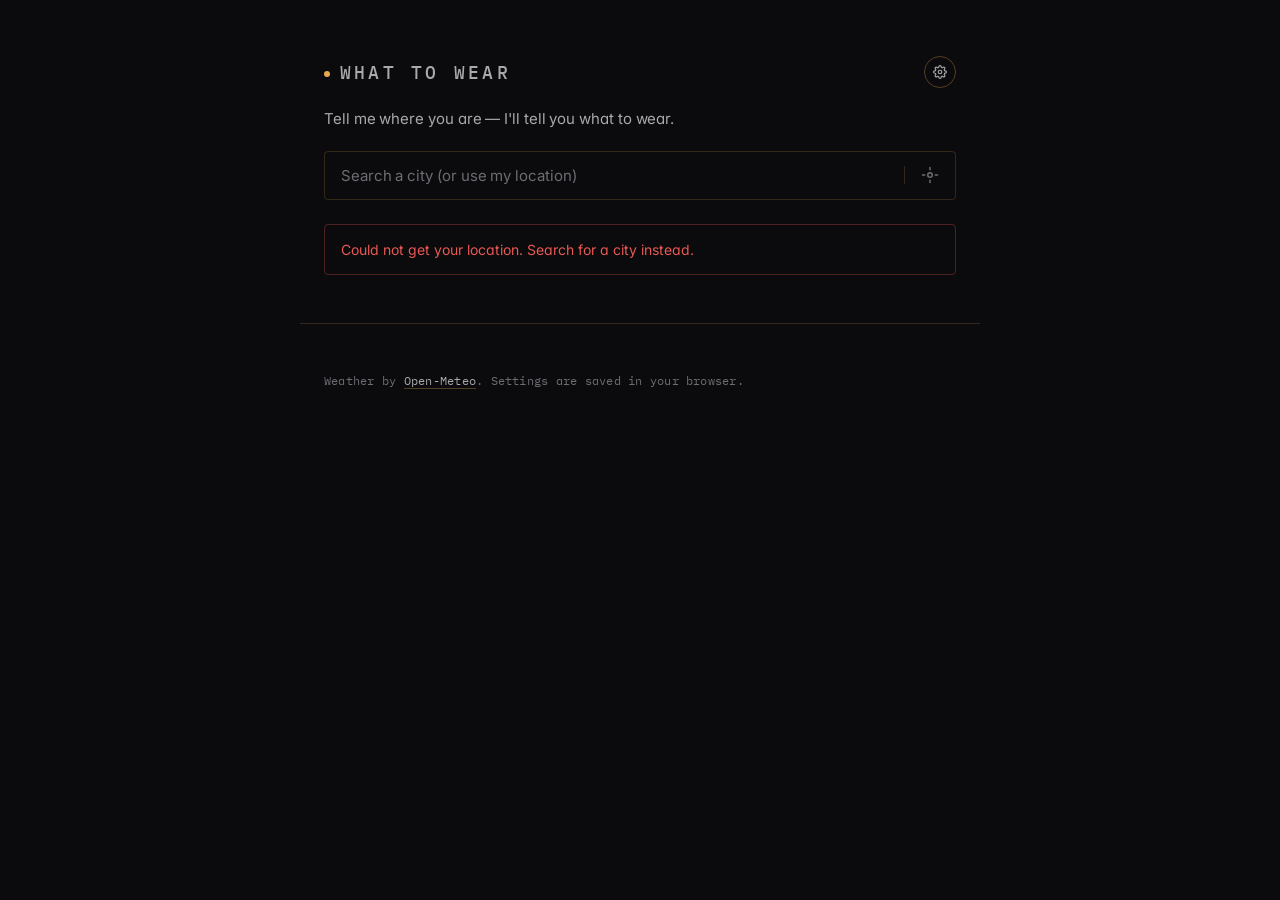
==== what-to-wear-bundled.html @ 61ec2b03 "Initial commit: What to Wear Static web app that recommends clothing based on the weather in your cu" ====
<!DOCTYPE html>
<html lang="en">
<head>
<meta charset="UTF-8" />
<meta name="viewport" content="width=device-width, initial-scale=1.0" />
<meta name="description" content="What to Wear — clothing recommendations based on the weather in any city." />
<meta http-equiv="Cache-Control" content="no-store, no-cache, must-revalidate, max-age=0" />
<meta http-equiv="Pragma" content="no-cache" />
<meta http-equiv="Expires" content="0" />
<title>What to Wear</title>
<link rel="icon" href="data:image/svg+xml,%3Csvg xmlns='http://www.w3.org/2000/svg' viewBox='0 0 100 100'%3E%3Ctext y='.9em' font-size='90'%3E%F0%9F%A7%A5%3C/text%3E%3C/svg%3E" />
<link rel="preconnect" href="https://fonts.googleapis.com" />
<link rel="preconnect" href="https://fonts.gstatic.com" crossorigin />
<link href="https://fonts.googleapis.com/css2?family=Inter:wght@400;500;600;700&family=IBM+Plex+Mono:wght@400;500&family=Fraunces:opsz,wght@9..144,400;9..144,500&display=swap" rel="stylesheet" />
<style>
:root {
  /* Minimalist dark — warm-leaning near-black, single amber accent */
  --bg: #0b0b0d;
  --surface: #111114;
  --surface-2: #16161a;
  --ink: #f2f2f3;
  --ink-dim: #a8a8ad;
  --ink-muted: #6c6c73;
  --ink-faint: #2a2a30;
  /* Warm-tinted hairlines (amber at 18% / 32% alpha) */
  --border: oklch(0.78 0.13 75 / 0.18);
  --border-strong: oklch(0.78 0.13 75 / 0.32);
  --accent: oklch(0.78 0.13 75);          /* warm amber */
  --accent-dim: oklch(0.78 0.13 75 / 0.14);
  --accent-line: oklch(0.78 0.13 75 / 0.4);
  --accent-on: #1a1100;
  --danger: oklch(0.65 0.18 25);
  --radius: 4px;
  --radius-lg: 6px;

  /* Font stacks */
  --font: "Inter", -apple-system, BlinkMacSystemFont, "SF Pro Text", "Segoe UI", Roboto, Helvetica, Arial, sans-serif;
  --font-mono: "IBM Plex Mono", "JetBrains Mono", ui-monospace, SFMono-Regular, Menlo, monospace;
  --font-serif: "Fraunces", Georgia, "Iowan Old Style", serif;

  /* Typography roles (baked from the design handoff) */
  --font-h1: var(--font-mono);
  --size-h1: 18px;
  --font-tagline: var(--font);
  --size-tagline: 15px;
  --font-location: var(--font-serif);
  --size-location: 28px;
  --font-headline: var(--font-mono);
  --size-headline: 17px;
  --hero-size: 56px;
}

* { box-sizing: border-box; }

html { background: var(--bg); }

body {
  margin: 0;
  font-family: var(--font);
  color: var(--ink);
  background: var(--bg);
  line-height: 1.5;
  font-feature-settings: "ss01", "cv11";
  -webkit-font-smoothing: antialiased;
  -moz-osx-font-smoothing: grayscale;
}

::selection { background: var(--accent-dim); color: var(--ink); }

header, main, footer {
  max-width: 680px;
  margin: 0 auto;
  padding: 0 24px;
}

header {
  padding-top: 56px;
  padding-bottom: 8px;
  margin-bottom: 12px;
}

.header-row {
  display: flex;
  justify-content: space-between;
  align-items: center;
  gap: 16px;
}

h1 {
  font-family: var(--font-h1, var(--font));
  font-size: var(--size-h1, 13px);
  margin: 0;
  letter-spacing: 0.18em;
  font-weight: 500;
  text-transform: uppercase;
  color: var(--ink-dim);
}
h1::before {
  content: "";
  display: inline-block;
  width: 6px;
  height: 6px;
  background: var(--accent);
  border-radius: 50%;
  margin-right: 10px;
  vertical-align: 2px;
}

.tagline {
  margin: 20px 0 0;
  color: var(--ink-dim);
  font-family: var(--font-tagline, var(--font));
  font-size: var(--size-tagline, 15px);
  max-width: 40ch;
  letter-spacing: -0.005em;
}

.icon-btn {
  background: transparent;
  border: 1px solid var(--border-strong);
  color: var(--ink-dim);
  width: 32px;
  height: 32px;
  border-radius: 50%;
  display: flex;
  align-items: center;
  justify-content: center;
  cursor: pointer;
  transition: color 0.15s, border-color 0.15s;
}
.icon-btn svg { width: 14px; height: 14px; }
.icon-btn:hover { color: var(--ink); border-color: var(--ink-muted); }

.search-section { margin-bottom: 24px; }

.search-wrap {
  position: relative;
  display: flex;
  align-items: center;
  background: transparent;
  border: 1px solid var(--border);
  border-radius: var(--radius);
  overflow: visible;
  transition: border-color 0.15s;
}
.search-wrap:focus-within { border-color: var(--accent-line); }

.search-wrap input[type="text"] {
  flex: 1;
  border: none;
  background: transparent;
  padding: 14px 16px;
  font-size: 15px;
  color: var(--ink);
  outline: none;
  font-family: inherit;
  letter-spacing: -0.005em;
}
.search-wrap input[type="text"]::placeholder { color: var(--ink-muted); }

.loc-btn {
  background: transparent;
  border: none;
  color: var(--ink-muted);
  padding: 0 16px;
  height: 100%;
  cursor: pointer;
  display: flex;
  align-items: center;
  border-left: 1px solid var(--border);
  transition: color 0.15s;
}
.loc-btn:hover { color: var(--accent); }

.suggestions {
  position: absolute;
  top: calc(100% + 6px);
  left: 0;
  right: 0;
  background: var(--surface);
  border: 1px solid var(--border-strong);
  border-radius: var(--radius);
  list-style: none;
  margin: 0;
  padding: 4px;
  z-index: 10;
  max-height: 280px;
  overflow-y: auto;
}
.suggestions:empty { display: none; }
.suggestions li {
  padding: 10px 12px;
  cursor: pointer;
  font-size: 14px;
  border-radius: 3px;
  display: flex;
  align-items: baseline;
  gap: 8px;
}
.suggestions li:hover, .suggestions li.active {
  background: var(--surface-2);
}
.suggestions li strong { font-weight: 500; }
.suggestions .country {
  color: var(--ink-muted);
  font-size: 13px;
}

.hidden { display: none !important; }

.loading {
  text-align: center;
  padding: 80px 0;
  color: var(--ink-muted);
  font-size: 13px;
  letter-spacing: 0.04em;
}
.spinner {
  display: inline-block;
  width: 14px;
  height: 14px;
  border: 1px solid var(--border-strong);
  border-top-color: var(--accent);
  border-radius: 50%;
  animation: spin 0.7s linear infinite;
  margin-right: 10px;
  vertical-align: middle;
}
.loading p { display: inline; margin: 0; vertical-align: middle; }
@keyframes spin { to { transform: rotate(360deg); } }

.error {
  background: transparent;
  color: var(--danger);
  padding: 14px 16px;
  border-radius: var(--radius);
  border: 1px solid color-mix(in oklab, var(--danger) 30%, transparent);
  font-size: 14px;
}

.location-bar {
  display: flex;
  justify-content: space-between;
  align-items: baseline;
  margin: 0 0 32px;
  flex-wrap: wrap;
  gap: 12px;
}
.location-bar h2 {
  font-family: var(--font-location, var(--font));
  font-size: var(--size-location, 24px);
  margin: 0;
  font-weight: 500;
  letter-spacing: -0.02em;
  color: var(--ink);
}
.muted { color: var(--ink-muted); }
.small { font-size: 12px; letter-spacing: 0.02em; }

/* ===== Hero "now" panel ===== */
.now {
  display: grid;
  grid-template-columns: 1fr auto;
  align-items: end;
  gap: 24px;
  padding: 28px;
  margin-bottom: 24px;
  background: var(--surface);
  border: 1px solid var(--border);
  border-radius: var(--radius-lg);
}
.now-icon {
  font-size: 36px;
  line-height: 1;
  grid-column: 2;
  grid-row: 1;
  align-self: start;
  filter: grayscale(0.15);
}
.now-temp { grid-column: 1; grid-row: 1; }
.now-temp .temp {
  font-size: var(--hero-size, 56px);
  font-weight: 300;
  letter-spacing: -0.06em;
  line-height: 0.95;
  font-feature-settings: "tnum";
  color: var(--ink);
}
.now-temp .temp::first-letter,
.now-temp .temp { /* no-op */ }
.now-temp .feels {
  font-size: 13px;
  margin-top: 12px;
  font-family: var(--font-mono);
  letter-spacing: 0;
  color: var(--ink-muted);
}
.now-meta {
  grid-column: 1 / -1;
  grid-row: 2;
  font-size: 13px;
  color: var(--ink-dim);
  display: flex;
  flex-wrap: wrap;
  gap: 4px 20px;
  align-items: baseline;
  padding-top: 4px;
}
.now-meta #nowDesc {
  font-size: 14px;
  color: var(--ink);
  font-weight: 500;
}
.now-meta #nowDesc::after {
  content: "";
  display: inline-block;
  width: 1px;
  height: 12px;
  background: var(--border-strong);
  margin: 0 4px 0 16px;
  vertical-align: -1px;
}
.now-meta #nowMeta { font-family: var(--font-mono); font-size: 12px; }

/* ===== Section blocks (lifted cards) ===== */
.card {
  background: var(--surface);
  border: 1px solid var(--border);
  border-radius: var(--radius-lg);
  padding: 28px 24px;
  margin-bottom: 16px;
  box-shadow: none;
}
.card h3 {
  margin: 0 0 20px;
  font-size: 11px;
  font-weight: 500;
  text-transform: uppercase;
  letter-spacing: 0.14em;
  color: var(--ink-muted);
  font-family: var(--font);
  white-space: nowrap;
}

.outfit-headline {
  font-family: var(--font-headline, var(--font));
  font-size: var(--size-headline, 22px);
  font-weight: 400;
  margin-bottom: 24px;
  letter-spacing: -0.02em;
  color: var(--ink);
  max-width: 30ch;
  line-height: 1.25;
}

/* Outfit list — inline pill chips with amber dot */
.outfit-list {
  list-style: none;
  margin: 0;
  padding: 4px 0 0;
  display: flex;
  flex-wrap: wrap;
  gap: 6px;
}
.outfit-list li {
  display: inline-flex;
  align-items: center;
  padding: 6px 12px 6px 10px;
  border: 1px solid var(--border-strong);
  border-radius: 999px;
  font-size: 12px;
  font-weight: 400;
  color: var(--ink);
  background: transparent;
  letter-spacing: 0;
  position: relative;
}
.outfit-list li::before {
  content: "";
  display: inline-block;
  width: 5px;
  height: 5px;
  background: var(--accent);
  border-radius: 50%;
  margin-right: 8px;
  flex-shrink: 0;
}

.notes {
  margin-top: 18px;
  font-size: 13px;
  line-height: 1.6;
  color: var(--ink-dim);
  padding-left: 14px;
  border-left: 1px solid var(--accent-line);
}
.notes:empty { display: none; }

/* ===== Forecast strip ===== */
.forecast-grid {
  display: grid;
  grid-template-columns: repeat(5, 1fr);
  gap: 0;
  border: 1px solid var(--border);
  border-radius: var(--radius);
}
.day {
  text-align: left;
  padding: 14px 14px;
  border-radius: 0;
  background: transparent;
  border: none;
  border-right: 1px solid var(--border);
  cursor: pointer;
  font-family: inherit;
  color: inherit;
  transition: background 0.15s, color 0.15s;
  position: relative;
}
.day:last-child { border-right: none; }
.day:hover { background: var(--surface); }
.day.active {
  background: var(--surface-2);
}
.day.active::before {
  content: "";
  position: absolute;
  top: 0;
  left: 0;
  right: 0;
  height: 1px;
  background: var(--accent);
}
.day .dow {
  font-size: 10px;
  font-weight: 500;
  color: var(--ink-muted);
  text-transform: uppercase;
  letter-spacing: 0.12em;
}
.day.active .dow { color: var(--accent); }
.day .ico { font-size: 18px; margin: 10px 0 8px; line-height: 1; }
.day .hi {
  font-weight: 400;
  font-size: 18px;
  font-family: var(--font);
  letter-spacing: -0.02em;
  font-feature-settings: "tnum";
  color: var(--ink);
}
.day .lo {
  color: var(--ink-muted);
  font-size: 12px;
  font-family: var(--font-mono);
  margin-top: 2px;
}

/* ===== Recommendation header ===== */
.rec-header {
  display: flex;
  align-items: center;
  justify-content: space-between;
  gap: 12px;
  margin-bottom: 14px;
  flex-wrap: wrap;
}
.rec-header h3 { margin: 0; flex-shrink: 0; white-space: nowrap; }
.rec-header .period-toggle { flex-shrink: 0; }
.rec-toggles {
  display: flex;
  gap: 8px;
  flex-wrap: wrap;
  align-items: center;
}
.period-toggle {
  display: inline-flex;
  background: transparent;
  border: 1px solid var(--border-strong);
  border-radius: var(--radius);
  padding: 0;
}
.period-btn {
  border: none;
  background: transparent;
  color: var(--ink-muted);
  padding: 5px 12px;
  border-radius: 0;
  cursor: pointer;
  font-size: 11px;
  font-weight: 500;
  font-family: inherit;
  text-transform: uppercase;
  letter-spacing: 0.1em;
  transition: background 0.15s, color 0.15s;
}
.period-btn + .period-btn { border-left: 1px solid var(--border-strong); }
.period-btn:hover { color: var(--ink); }
.period-btn.active {
  background: var(--accent);
  color: #1a1100;
}

/* Style context toggle (Casual / Business / Active) — same chassis as period toggle */
.style-toggle {
  display: inline-flex;
  background: transparent;
  border: 1px solid var(--border-strong);
  border-radius: var(--radius);
  padding: 0;
}
.style-btn {
  border: none;
  background: transparent;
  color: var(--ink-muted);
  padding: 5px 12px;
  border-radius: 0;
  cursor: pointer;
  font-size: 11px;
  font-weight: 500;
  font-family: inherit;
  text-transform: uppercase;
  letter-spacing: 0.1em;
  transition: background 0.15s, color 0.15s;
}
.style-btn + .style-btn { border-left: 1px solid var(--border-strong); }
.style-btn:hover { color: var(--ink); }
.style-btn.active {
  background: var(--accent);
  color: #1a1100;
}
.rec-for {
  margin: -8px 0 22px;
  font-style: normal;
  font-family: var(--font-mono);
  font-size: 11px;
  color: var(--ink-muted);
  letter-spacing: 0.02em;
}

/* ===== Favorites + location actions + toast ===== */
.favorites {
  display: flex;
  flex-wrap: wrap;
  gap: 6px;
  margin-top: 14px;
}
.favorites.hidden { display: none; }
.fav-chip {
  display: inline-flex;
  align-items: center;
  gap: 8px;
  background: transparent;
  color: var(--ink-dim);
  border: 1px solid var(--border-strong);
  padding: 5px 10px 5px 12px;
  border-radius: 999px;
  font-size: 12px;
  cursor: pointer;
  font-family: inherit;
  letter-spacing: -0.005em;
  transition: color 0.15s, border-color 0.15s;
}
.fav-chip:hover { color: var(--ink); border-color: var(--ink-muted); }
.fav-chip span:first-child::before {
  content: "";
  display: inline-block;
  width: 4px;
  height: 4px;
  background: var(--accent);
  border-radius: 50%;
  margin-right: 8px;
  vertical-align: 2px;
}
.fav-x {
  color: var(--ink-muted);
  font-size: 14px;
  line-height: 1;
  padding: 0 2px;
  border-radius: 4px;
}
.fav-x:hover { color: var(--ink); }

.location-actions {
  display: flex;
  align-items: center;
  gap: 4px;
}
.icon-btn-sm {
  background: transparent;
  border: 1px solid transparent;
  color: var(--ink-muted);
  width: 28px;
  height: 28px;
  border-radius: var(--radius);
  display: flex;
  align-items: center;
  justify-content: center;
  cursor: pointer;
  transition: color 0.15s, background 0.15s;
}
.icon-btn-sm svg { width: 14px; height: 14px; }
.icon-btn-sm:hover { color: var(--ink); background: var(--surface-2); }
.icon-btn-sm.on { color: var(--accent); }
.icon-btn-sm.on svg { fill: var(--accent); }

/* Accent the location actions: fav = rose-leaning, share = cyan-leaning */
#favBtn { color: oklch(0.72 0.15 20); border-color: oklch(0.72 0.15 20 / 0.32); }
#favBtn:hover { background: oklch(0.72 0.15 20 / 0.12); border-color: oklch(0.72 0.15 20 / 0.5); color: oklch(0.78 0.16 20); }
#favBtn.on { color: oklch(0.72 0.15 20); background: oklch(0.72 0.15 20 / 0.14); border-color: oklch(0.72 0.15 20 / 0.5); }
#favBtn.on svg { fill: oklch(0.72 0.15 20); }
#shareBtn { color: oklch(0.78 0.12 200); border-color: oklch(0.78 0.12 200 / 0.32); }
#shareBtn:hover { background: oklch(0.78 0.12 200 / 0.12); border-color: oklch(0.78 0.12 200 / 0.5); color: oklch(0.84 0.13 200); }
.icon-btn-sm { border-width: 1px !important; border-style: solid; }

#locationTime {
  font-family: var(--font-mono);
  font-size: 11px;
  color: var(--accent) !important;
  background: var(--accent-dim);
  padding: 4px 10px;
  border-radius: 999px;
  border: 1px solid var(--accent-line);
  margin-right: 4px;
  white-space: nowrap;
  flex-shrink: 0;
  letter-spacing: 0.04em;
  color: var(--ink-muted);
  text-transform: uppercase;
  margin-right: 8px;
}

.toast {
  position: fixed;
  bottom: 32px;
  left: 50%;
  transform: translateX(-50%);
  background: var(--ink);
  color: var(--bg);
  padding: 10px 20px;
  border-radius: 999px;
  font-size: 12px;
  font-weight: 500;
  letter-spacing: 0.02em;
  z-index: 100;
  animation: toast-in 0.2s ease-out;
}
@keyframes toast-in { from { opacity: 0; transform: translate(-50%, 8px); } to { opacity: 1; transform: translate(-50%, 0); } }

/* ===== Collapsible cards (Trip + Compare) ===== */
.collapsible summary {
  display: flex;
  justify-content: space-between;
  align-items: center;
  cursor: pointer;
  list-style: none;
  gap: 12px;
  margin: 0 !important;
}
.collapsible summary::-webkit-details-marker { display: none; }
.collapsible summary h3 {
  margin: 0 !important;
  flex: 0 0 auto;
  white-space: nowrap;
}
.collapsible summary .hint {
  flex: 1;
  font-family: var(--font-mono);
  font-size: 11px;
  letter-spacing: 0.02em;
  text-align: right;
  margin-right: 16px;
  min-width: 0;
  overflow: hidden;
  text-overflow: ellipsis;
  white-space: nowrap;
}
.collapsible summary::after {
  content: "+";
  color: var(--ink-muted);
  font-size: 18px;
  line-height: 1;
  font-weight: 300;
  transition: transform 0.2s;
  font-family: var(--font-mono);
}
.collapsible[open] summary::after { content: "−"; }
.collapsible[open] > *:not(summary) { margin-top: 24px; }

.trip-form {
  display: flex;
  gap: 12px;
  align-items: flex-end;
  flex-wrap: wrap;
}
.field.inline {
  display: flex;
  flex-direction: column;
  margin-bottom: 0;
  flex: 1 1 140px;
}
.field.inline > span {
  font-size: 10px;
  font-weight: 500;
  margin-bottom: 6px;
  text-transform: uppercase;
  letter-spacing: 0.14em;
  color: var(--ink-muted);
}
.field.inline input {
  padding: 10px 12px;
  border: 1px solid var(--border);
  border-radius: var(--radius);
  background: transparent;
  color: var(--ink);
  font-family: var(--font-mono);
  font-size: 13px;
  color-scheme: dark;
  transition: border-color 0.15s;
}
.field.inline input:focus { outline: none; border-color: var(--accent-line); }

.btn-primary {
  background: var(--accent);
  color: #1a1100;
  border: 1px solid var(--accent);
  padding: 10px 20px;
  border-radius: var(--radius);
  font-size: 12px;
  font-weight: 500;
  text-transform: uppercase;
  letter-spacing: 0.1em;
  font-family: var(--font);
  cursor: pointer;
  transition: opacity 0.15s, transform 0.05s;
}
.btn-primary:hover { opacity: 0.9; }
.btn-primary:active { transform: translateY(1px); }
.btn-primary:disabled { opacity: 0.4; cursor: not-allowed; }

.trip-result { margin-top: 4px; }
.trip-days {
  margin-top: 16px;
  display: grid !important;
  grid-template-columns: repeat(auto-fill, minmax(80px, 1fr));
  gap: 0 !important;
  border: 1px solid var(--border);
  border-radius: var(--radius);
}
.trip-days .day { border-bottom: 1px solid var(--border); }
.trip-days .day:nth-child(5n) { border-right: 1px solid var(--border); }
.trip-days .day:last-child { border-right: none; }

#tripSummary {
  margin-bottom: 16px;
  font-family: var(--font-mono);
  font-size: 11px;
  letter-spacing: 0.02em;
  color: var(--ink-dim);
}

.compare-form { margin-bottom: 16px; }
.search-wrap.small-wrap { box-shadow: none; }
.compare-grid {
  display: grid;
  grid-template-columns: 1fr 1fr;
  gap: 0;
  margin-top: 4px;
  border: 1px solid var(--border);
  border-radius: var(--radius);
}
.compare-col {
  background: transparent;
  border: none;
  border-radius: 0;
  padding: 18px;
}
.compare-col + .compare-col { border-left: 1px solid var(--border); }
.cc-head {
  display: flex;
  justify-content: space-between;
  align-items: baseline;
  gap: 8px;
  margin-bottom: 4px;
}
.cc-name { font-weight: 500; font-size: 14px; letter-spacing: -0.01em; }
.cc-temp {
  font-size: 16px;
  font-weight: 400;
  font-feature-settings: "tnum";
  letter-spacing: -0.02em;
  display: inline-flex;
  align-items: baseline;
  gap: 6px;
}
.cc-meta {
  margin-bottom: 14px;
  font-family: var(--font-mono);
  font-size: 11px;
  letter-spacing: 0;
}
.cc-headline {
  font-size: 14px;
  font-weight: 400;
  margin-bottom: 12px;
  color: var(--ink);
  letter-spacing: -0.01em;
  line-height: 1.35;
}
.compare-col .outfit-list li { font-size: 11px; }

@media (max-width: 540px) {
  .compare-grid { grid-template-columns: 1fr; }
  .compare-col + .compare-col { border-left: none; border-top: 1px solid var(--border); }
  .trip-form { flex-direction: column; align-items: stretch; }
  .btn-primary { width: 100%; }
}

@media (max-width: 500px) {
  header, main, footer { padding-left: 20px; padding-right: 20px; }
  header { padding-top: 36px; }
  .now-temp .temp { font-size: 56px; }
  .now-icon { font-size: 30px; }
  .day { padding: 12px 8px; }
  .day .ico { font-size: 16px; }
  .day .hi { font-size: 16px; }
}

footer {
  padding: 48px 24px 56px;
  text-align: left;
  border-top: 1px solid var(--border);
  margin-top: 48px;
}
footer p {
  margin: 0;
  font-family: var(--font-mono);
  font-size: 11px;
  letter-spacing: 0.02em;
  color: var(--ink-muted);
}
footer a {
  color: var(--ink-dim);
  text-decoration: none;
  border-bottom: 1px solid var(--border-strong);
  transition: color 0.15s, border-color 0.15s;
}
footer a:hover { color: var(--accent); border-bottom-color: var(--accent-line); }

/* ===== Settings dialog ===== */
.settings-dialog {
  border: 1px solid var(--border-strong);
  border-radius: var(--radius-lg);
  padding: 0;
  background: var(--surface);
  color: var(--ink);
  width: min(440px, calc(100% - 40px));
  font-family: var(--font);
}
.settings-dialog::backdrop {
  background: rgba(0,0,0,0.7);
  backdrop-filter: blur(6px);
}
.settings-dialog form { padding: 28px; }
.settings-dialog h2 {
  margin: 0 0 24px;
  font-size: 11px;
  letter-spacing: 0.18em;
  text-transform: uppercase;
  font-weight: 500;
  color: var(--ink-dim);
}
.settings-dialog h2::before {
  content: "";
  display: inline-block;
  width: 6px;
  height: 6px;
  background: var(--accent);
  border-radius: 50%;
  margin-right: 10px;
  vertical-align: 2px;
}

.field {
  display: block;
  margin-bottom: 22px;
}
.field > span, .field legend {
  display: block;
  font-size: 10px;
  font-weight: 500;
  margin-bottom: 8px;
  text-transform: uppercase;
  letter-spacing: 0.14em;
  color: var(--ink-muted);
  padding: 0;
}
.field select {
  width: 100%;
  padding: 11px 12px;
  border: 1px solid var(--border-strong);
  border-radius: var(--radius);
  background: transparent;
  color: var(--ink);
  font-size: 14px;
  font-family: inherit;
  letter-spacing: -0.005em;
  color-scheme: dark;
  cursor: pointer;
  transition: border-color 0.15s;
}
.field select:focus { outline: none; border-color: var(--accent-line); }
fieldset.field {
  border: none;
  padding: 0;
  margin-bottom: 22px;
}
fieldset.field p.muted {
  margin: 0 0 8px;
  font-size: 12px;
}
.radio {
  display: flex;
  align-items: center;
  gap: 10px;
  padding: 8px 0;
  cursor: pointer;
  font-size: 14px;
  color: var(--ink-dim);
  letter-spacing: -0.005em;
  transition: color 0.15s;
}
.radio:hover { color: var(--ink); }
.radio input {
  margin: 0;
  accent-color: var(--accent);
  width: 14px;
  height: 14px;
}
.radio input:checked + span { color: var(--ink); }

.dialog-actions {
  display: flex;
  justify-content: flex-end;
  gap: 8px;
  margin-top: 8px;
  padding-top: 20px;
  border-top: 1px solid var(--border);
}
.dialog-actions button {
  padding: 10px 20px;
  border-radius: var(--radius);
  border: 1px solid var(--border-strong);
  cursor: pointer;
  font-size: 12px;
  font-weight: 500;
  font-family: inherit;
  text-transform: uppercase;
  letter-spacing: 0.1em;
  transition: opacity 0.15s, border-color 0.15s, color 0.15s;
}
.dialog-actions .primary {
  background: var(--accent);
  color: #1a1100;
  border-color: var(--accent);
}
.dialog-actions .primary:hover { opacity: 0.9; }
.dialog-actions .ghost {
  background: transparent;
  color: var(--ink-dim);
}
.dialog-actions .ghost:hover { color: var(--ink); border-color: var(--ink-muted); }

/* ===== Compact forecast (right under the now panel) ===== */
.forecast-compact { padding: 18px 18px; }
.forecast-compact h3 { margin-bottom: 12px; }
.forecast-compact .day { padding: 10px 8px; }
.forecast-compact .day .dow { font-size: 9px; letter-spacing: 0.14em; }
.forecast-compact .day .ico { font-size: 14px; margin: 6px 0 4px; }
.forecast-compact .day .hi { font-size: 14px; }
.forecast-compact .day .lo { font-size: 10px; }

/* ===== Trip planner — destinations + add city ===== */
.trip-cities {
  margin-top: 22px;
  padding-top: 22px;
  border-top: 1px solid var(--border);
}
.trip-cities-label {
  font-size: 10px;
  font-weight: 500;
  text-transform: uppercase;
  letter-spacing: 0.14em;
  color: var(--ink-muted);
  margin-bottom: 10px;
}
.trip-city-list {
  list-style: none;
  margin: 0 0 10px;
  padding: 0;
  display: flex;
  flex-wrap: wrap;
  gap: 6px;
}
.trip-city {
  display: inline-flex;
  align-items: center;
  gap: 8px;
  background: transparent;
  border: 1px solid var(--border-strong);
  border-radius: 999px;
  padding: 5px 10px 5px 12px;
  font-size: 12px;
  color: var(--ink);
  letter-spacing: -0.005em;
}
.trip-city.primary {
  border-color: var(--accent-line);
  background: var(--accent-dim);
}
.trip-city.primary .trip-city-name { color: var(--ink); }
.trip-city-badge {
  font-family: var(--font-mono);
  font-size: 9px;
  letter-spacing: 0.12em;
  text-transform: uppercase;
  color: var(--accent);
  padding: 2px 6px;
  border: 1px solid var(--accent-line);
  border-radius: 3px;
}
.trip-city-x {
  background: transparent;
  border: none;
  color: var(--ink-muted);
  font-size: 16px;
  line-height: 1;
  cursor: pointer;
  padding: 0 2px;
  font-family: inherit;
  transition: color 0.15s;
}
.trip-city-x:hover { color: var(--ink); }

.trip-add-wrap { position: relative; }
.trip-add-btn {
  background: transparent;
  border: 1px dashed var(--border-strong);
  color: var(--ink-dim);
  font-family: var(--font-mono);
  font-size: 11px;
  letter-spacing: 0.04em;
  padding: 8px 14px;
  border-radius: 999px;
  cursor: pointer;
  transition: color 0.15s, border-color 0.15s;
}
.trip-add-btn:hover { color: var(--accent); border-color: var(--accent-line); }
.trip-add-form { margin-top: 4px; max-width: 320px; }
.trip-add-form .loc-btn {
  font-size: 18px;
  color: var(--ink-muted);
  padding: 0 12px;
  border-left: 1px solid var(--border);
}

#tripDays { margin-top: 18px; }
#tripSummary { margin-top: 12px; font-family: var(--font-mono); font-size: 11px; letter-spacing: 0.02em; color: var(--ink-dim); }


</style>
</head>
<body>
<header>
  <div class="header-row">
    <h1>What to Wear</h1>
    <button id="settingsBtn" class="icon-btn" aria-label="Settings" title="Settings">
      <svg viewBox="0 0 24 24" width="22" height="22" fill="none" stroke="currentColor" stroke-width="2" stroke-linecap="round" stroke-linejoin="round"><circle cx="12" cy="12" r="3"/><path d="M19.4 15a1.65 1.65 0 0 0 .33 1.82l.06.06a2 2 0 0 1 0 2.83 2 2 0 0 1-2.83 0l-.06-.06a1.65 1.65 0 0 0-1.82-.33 1.65 1.65 0 0 0-1 1.51V21a2 2 0 0 1-4 0v-.09A1.65 1.65 0 0 0 9 19.4a1.65 1.65 0 0 0-1.82.33l-.06.06a2 2 0 0 1-2.83 0 2 2 0 0 1 0-2.83l.06-.06a1.65 1.65 0 0 0 .33-1.82 1.65 1.65 0 0 0-1.51-1H3a2 2 0 0 1 0-4h.09A1.65 1.65 0 0 0 4.6 9a1.65 1.65 0 0 0-.33-1.82l-.06-.06a2 2 0 0 1 0-2.83 2 2 0 0 1 2.83 0l.06.06a1.65 1.65 0 0 0 1.82.33H9a1.65 1.65 0 0 0 1-1.51V3a2 2 0 0 1 4 0v.09a1.65 1.65 0 0 0 1 1.51 1.65 1.65 0 0 0 1.82-.33l.06-.06a2 2 0 0 1 2.83 0 2 2 0 0 1 0 2.83l-.06.06a1.65 1.65 0 0 0-.33 1.82V9a1.65 1.65 0 0 0 1.51 1H21a2 2 0 0 1 0 4h-.09a1.65 1.65 0 0 0-1.51 1z"/></svg>
    </button>
  </div>
  <p class="tagline">Tell me where you are — I'll tell you what to wear.</p>
</header>

<main>
  <section class="search-section">
    <form id="cityForm" autocomplete="off">
      <div class="search-wrap">
        <input
          type="text"
          id="cityInput"
          placeholder="Search a city (or use my location)"
          aria-label="City"
          autocomplete="off"
        />
        <button type="button" id="locBtn" class="loc-btn" aria-label="Use my location" title="Use my location">
          <svg viewBox="0 0 24 24" width="18" height="18" fill="none" stroke="currentColor" stroke-width="2" stroke-linecap="round" stroke-linejoin="round"><circle cx="12" cy="12" r="3"/><path d="M12 2v3M12 19v3M2 12h3M19 12h3"/></svg>
        </button>
        <ul id="suggestions" class="suggestions" role="listbox"></ul>
      </div>
    </form>
    <div id="favorites" class="favorites" aria-label="Saved cities"></div>
  </section>

  <section id="loading" class="loading hidden">
    <div class="spinner"></div>
    <p>Checking the weather…</p>
  </section>

  <section id="error" class="error hidden"></section>

  <section id="result" class="result hidden">
    <div class="location-bar">
      <h2 id="locationName"></h2>
      <div class="location-actions">
        <span id="locationTime" class="muted"></span>
        <button type="button" id="favBtn" class="icon-btn-sm" aria-label="Save this city" title="Save city">
          <svg viewBox="0 0 24 24" width="18" height="18" fill="none" stroke="currentColor" stroke-width="2" stroke-linecap="round" stroke-linejoin="round"><polygon points="12 2 15 8.5 22 9.3 17 14.1 18.2 21 12 17.8 5.8 21 7 14.1 2 9.3 9 8.5 12 2"/></svg>
        </button>
        <button type="button" id="shareBtn" class="icon-btn-sm" aria-label="Copy share link" title="Copy share link">
          <svg viewBox="0 0 24 24" width="18" height="18" fill="none" stroke="currentColor" stroke-width="2" stroke-linecap="round" stroke-linejoin="round"><circle cx="18" cy="5" r="3"/><circle cx="6" cy="12" r="3"/><circle cx="18" cy="19" r="3"/><line x1="8.6" y1="13.5" x2="15.4" y2="17.5"/><line x1="15.4" y1="6.5" x2="8.6" y2="10.5"/></svg>
        </button>
      </div>
    </div>

    <div class="now">
      <div class="now-icon" id="nowIcon">☀️</div>
      <div class="now-temp">
        <div class="temp" id="nowTemp">—°</div>
        <div class="feels muted" id="nowFeels"></div>
      </div>
      <div class="now-meta">
        <div id="nowDesc"></div>
        <div class="muted" id="nowMeta"></div>
      </div>
    </div>

    <div class="forecast card forecast-compact">
      <h3>Next 5 days</h3>
      <div id="forecast" class="forecast-grid"></div>
    </div>

    <div class="recommendation card">
      <div class="rec-header">
        <h3>What to wear</h3>
        <div class="rec-toggles">
          <div class="period-toggle" role="tablist" aria-label="Time of day">
            <button type="button" class="period-btn active" data-period="day" role="tab">Day</button>
            <button type="button" class="period-btn" data-period="night" role="tab">Night</button>
          </div>
          <div class="style-toggle rec-style-toggle" role="tablist" aria-label="Style context">
            <button type="button" class="style-btn" data-style="casual" role="tab">Casual</button>
            <button type="button" class="style-btn" data-style="business" role="tab">Business</button>
            <button type="button" class="style-btn" data-style="outdoor" role="tab">Active</button>
          </div>
        </div>
      </div>
      <div id="recFor" class="rec-for muted small"></div>
      <div id="outfitHeadline" class="outfit-headline"></div>
      <ul id="outfitList" class="outfit-list"></ul>
      <div id="outfitNotes" class="notes muted"></div>
    </div>

    <details class="card collapsible" id="tripCard" open>
      <summary><h3>Plan a trip</h3><span class="hint muted small">Pick dates → packing list</span></summary>
      <div class="trip-form">
        <label class="field inline">
          <span>From</span>
          <input type="date" id="tripStart" />
        </label>
        <label class="field inline">
          <span>To</span>
          <input type="date" id="tripEnd" />
        </label>
        <button type="button" id="tripGo" class="btn-primary">Update</button>
      </div>

      <div class="trip-cities">
        <div class="trip-cities-label muted small">Destinations</div>
        <ul id="tripCityList" class="trip-city-list"></ul>
        <div class="trip-add-wrap">
          <button type="button" id="tripAddBtn" class="trip-add-btn">+ Add a city</button>
          <form id="tripAddForm" class="trip-add-form hidden" autocomplete="off">
            <div class="search-wrap small-wrap">
              <input type="text" id="tripAddInput" placeholder="Search a city to add" autocomplete="off" />
              <button type="button" id="tripAddCancel" class="loc-btn" aria-label="Cancel">×</button>
              <ul id="tripAddSuggestions" class="suggestions" role="listbox"></ul>
            </div>
          </form>
        </div>
      </div>

      <div id="tripError" class="error hidden small"></div>
      <div id="tripDays" class="forecast-grid trip-days"></div>
      <div id="tripSummary" class="muted small"></div>
    </details>

    <div class="packing card hidden" id="packingCard">
      <div class="rec-header">
        <h3>Packing for the trip</h3>
        <div class="style-toggle pack-style-toggle" role="tablist" aria-label="Style context">
          <button type="button" class="style-btn" data-style="casual" role="tab">Casual</button>
          <button type="button" class="style-btn" data-style="business" role="tab">Business</button>
          <button type="button" class="style-btn" data-style="outdoor" role="tab">Active</button>
        </div>
      </div>
      <ul id="packingList" class="outfit-list"></ul>
    </div>

    <div class="card" id="compareCard">
      <div class="rec-header">
        <h3>Compare with another city</h3>
        <span class="hint muted small">e.g. home vs destination</span>
      </div>
      <form id="compareForm" class="compare-form" autocomplete="off">
        <div class="search-wrap">
          <input type="text" id="compareInput" placeholder="Search a city to compare" autocomplete="off" />
          <ul id="compareSuggestions" class="suggestions" role="listbox"></ul>
        </div>
      </form>
      <div id="compareResult" class="compare-result hidden">
        <div class="compare-grid">
          <div class="compare-col" id="compareColA"></div>
          <div class="compare-col" id="compareColB"></div>
        </div>
      </div>
    </div>
  </section>
</main>

<dialog id="settingsDialog" class="settings-dialog">
  <form method="dialog" id="settingsForm">
    <h2>Settings</h2>

    <label class="field">
      <span>Gender (clothing style)</span>
      <select id="gender">
        <option value="neutral">Neutral / no preference</option>
        <option value="masc">More masculine styling</option>
        <option value="femme">More feminine styling</option>
      </select>
    </label>

    <fieldset class="field">
      <legend>Temperature preference</legend>
      <p class="muted small">How do you usually feel relative to most people?</p>
      <label class="radio">
        <input type="radio" name="tempPref" value="cold" />
        <span>I run cold — I like to overdress</span>
      </label>
      <label class="radio">
        <input type="radio" name="tempPref" value="normal" />
        <span>Average</span>
      </label>
      <label class="radio">
        <input type="radio" name="tempPref" value="warm" />
        <span>I run warm — I underdress</span>
      </label>
    </fieldset>

    <label class="field">
      <span>Units</span>
      <select id="units">
        <option value="metric">Celsius / km/h</option>
        <option value="imperial">Fahrenheit / mph</option>
      </select>
    </label>

    <label class="field">
      <span>Style context</span>
      <select id="style">
        <option value="casual">Casual</option>
        <option value="business">Business / smart</option>
        <option value="outdoor">Outdoor / active</option>
      </select>
    </label>

    <div class="dialog-actions">
      <button type="button" id="cancelSettings" class="ghost">Cancel</button>
      <button type="submit" class="primary">Save</button>
    </div>
  </form>
</dialog>

<div id="toast" class="toast hidden" role="status"></div>

<!-- ===========================================================
     Analytics — pick ONE provider and uncomment.
     All are privacy-friendly (no cookies, no GDPR banner needed).
     =========================================================== -->

<!-- GoatCounter analytics — dashboard at https://whattowear.goatcounter.com/ -->
<script
  data-goatcounter="https://whattowear.goatcounter.com/count"
  async src="//gc.zgo.at/count.js"></script>

<!-- 2. Plausible (paid, ~1KB) — replace YOURDOMAIN.com with your site domain
<script defer data-domain="YOURDOMAIN.com" src="https://plausible.io/js/script.js"></script>
-->

<!-- 3. Cloudflare Web Analytics (free if you use Cloudflare DNS — no need to host on CF)
<script defer src='https://static.cloudflareinsights.com/beacon.min.js'
  data-cf-beacon='{"token": "YOURTOKEN"}'></script>
-->

<!-- 4. Umami (free if self-hosted, otherwise from cloud.umami.is)
<script defer src="https://cloud.umami.is/script.js" data-website-id="YOUR-WEBSITE-ID"></script>
-->

<!-- Local visit counter (always on; useful for dev / fallback) -->
<script>
  (function () {
    try {
      const k = 'whatToWear.visits.v1';
      const data = JSON.parse(localStorage.getItem(k) || '{"count":0,"first":null,"last":null}');
      data.count += 1;
      data.last = new Date().toISOString();
      if (!data.first) data.first = data.last;
      localStorage.setItem(k, JSON.stringify(data));
      // Expose for ad-hoc inspection: window.visits in the console.
      window.visits = data;
    } catch (e) { /* localStorage unavailable — ignore */ }
  })();
</script>

<footer>
  <p class="muted small">
    Weather by <a href="https://open-meteo.com" target="_blank" rel="noopener">Open-Meteo</a>.
    Settings are saved in your browser.
  </p>
</footer>

<script>
// What to Wear — clothing recommendations from the Open-Meteo forecast.
// No build step, no API keys. Settings live in localStorage.

const SETTINGS_KEY = 'whatToWear.settings.v1';
const LAST_LOC_KEY = 'whatToWear.lastLocation.v1';
const FAVS_KEY = 'whatToWear.favorites.v1';

const defaultSettings = {
  gender: 'neutral',
  tempPref: 'normal',
  units: 'metric',
  style: 'casual',
};

const els = {
  form: document.getElementById('cityForm'),
  input: document.getElementById('cityInput'),
  locBtn: document.getElementById('locBtn'),
  suggestions: document.getElementById('suggestions'),
  loading: document.getElementById('loading'),
  error: document.getElementById('error'),
  result: document.getElementById('result'),
  locationName: document.getElementById('locationName'),
  locationTime: document.getElementById('locationTime'),
  nowIcon: document.getElementById('nowIcon'),
  nowTemp: document.getElementById('nowTemp'),
  nowFeels: document.getElementById('nowFeels'),
  nowDesc: document.getElementById('nowDesc'),
  nowMeta: document.getElementById('nowMeta'),
  outfitHeadline: document.getElementById('outfitHeadline'),
  outfitList: document.getElementById('outfitList'),
  outfitNotes: document.getElementById('outfitNotes'),
  forecast: document.getElementById('forecast'),
  packingCard: document.getElementById('packingCard'),
  packingList: document.getElementById('packingList'),
  settingsBtn: document.getElementById('settingsBtn'),
  settingsDialog: document.getElementById('settingsDialog'),
  settingsForm: document.getElementById('settingsForm'),
  cancelSettings: document.getElementById('cancelSettings'),
  gender: document.getElementById('gender'),
  units: document.getElementById('units'),
  style: document.getElementById('style'),
};

// Track which forecast day is selected (0 = today).
let selectedDayIndex = 0;
let selectedPeriod = 'day'; // 'day' or 'night'
let currentWeather = null;
let currentLoc = null;

// Trip planner state.
let tripDestinations = []; // [{ name, country, latitude, longitude }, ...]
let tripDates = { start: null, end: null };

// Per-box style overrides (default to settings.style; reset when settings change).
let recStyle = null;   // "What to wear" box style
let packStyle = null;  // "Packing for the trip" box style

// ---------- Settings ----------

function loadSettings() {
  try {
    const raw = localStorage.getItem(SETTINGS_KEY);
    return raw ? { ...defaultSettings, ...JSON.parse(raw) } : { ...defaultSettings };
  } catch {
    return { ...defaultSettings };
  }
}

function saveSettings(s) {
  localStorage.setItem(SETTINGS_KEY, JSON.stringify(s));
}

let settings = loadSettings();

function syncSettingsFormToState() {
  els.gender.value = settings.gender;
  els.units.value = settings.units;
  els.style.value = settings.style;
  const tempRadios = document.querySelectorAll('input[name="tempPref"]');
  tempRadios.forEach(r => { r.checked = r.value === settings.tempPref; });
}

els.settingsBtn.addEventListener('click', () => {
  syncSettingsFormToState();
  els.settingsDialog.showModal();
});
els.cancelSettings.addEventListener('click', () => els.settingsDialog.close());
els.settingsForm.addEventListener('submit', (e) => {
  const tempPref = document.querySelector('input[name="tempPref"]:checked')?.value || 'normal';
  settings = {
    gender: els.gender.value,
    tempPref,
    units: els.units.value,
    style: els.style.value,
  };
  saveSettings(settings);
  // Setting style changed → reset per-box overrides so they follow the new default.
  recStyle = null;
  packStyle = null;
  syncStyleButtons('rec');
  syncStyleButtons('pack');
  // Re-render last location with new settings
  const last = getLastLocation();
  if (last) loadCity(last);
});

// ---------- Last location ----------

function getLastLocation() {
  try {
    const raw = localStorage.getItem(LAST_LOC_KEY);
    return raw ? JSON.parse(raw) : null;
  } catch { return null; }
}
function setLastLocation(loc) {
  localStorage.setItem(LAST_LOC_KEY, JSON.stringify(loc));
}

// ---------- Favorites ----------

function getFavorites() {
  try {
    const raw = localStorage.getItem(FAVS_KEY);
    return raw ? JSON.parse(raw) : [];
  } catch { return []; }
}
function saveFavorites(arr) {
  localStorage.setItem(FAVS_KEY, JSON.stringify(arr));
}
function favKey(loc) {
  // Identify by rounded coords (avoid duplicates from tiny drift).
  return `${(+loc.latitude).toFixed(2)},${(+loc.longitude).toFixed(2)}`;
}
function isFavorited(loc) {
  return getFavorites().some(f => favKey(f) === favKey(loc));
}
function toggleFavorite(loc) {
  const favs = getFavorites();
  const k = favKey(loc);
  const idx = favs.findIndex(f => favKey(f) === k);
  if (idx >= 0) favs.splice(idx, 1);
  else favs.push({ name: loc.name, admin1: loc.admin1, country: loc.country, latitude: loc.latitude, longitude: loc.longitude });
  saveFavorites(favs);
  renderFavorites();
  updateFavStar();
}

function renderFavorites() {
  const root = document.getElementById('favorites');
  if (!root) return;
  const favs = getFavorites();
  root.innerHTML = '';
  if (!favs.length) { root.classList.add('hidden'); return; }
  root.classList.remove('hidden');
  favs.forEach(f => {
    const chip = document.createElement('button');
    chip.type = 'button';
    chip.className = 'fav-chip';
    chip.innerHTML = `<span>★ ${escapeHtml(f.name)}${f.country ? `, ${escapeHtml(f.country)}` : ''}</span><span class="fav-x" title="Remove">×</span>`;
    chip.addEventListener('click', (e) => {
      if (e.target.classList.contains('fav-x')) {
        toggleFavorite(f);
        return;
      }
      loadCity(f);
    });
    root.appendChild(chip);
  });
}

function updateFavStar() {
  const btn = document.getElementById('favBtn');
  if (!btn || !currentLoc) return;
  const on = isFavorited(currentLoc);
  btn.classList.toggle('on', on);
  btn.title = on ? 'Remove from favorites' : 'Save city';
}

// ---------- Toast ----------

function toast(msg) {
  const el = document.getElementById('toast');
  if (!el) return;
  el.textContent = msg;
  el.classList.remove('hidden');
  clearTimeout(toast._t);
  toast._t = setTimeout(() => el.classList.add('hidden'), 2200);
}

// ---------- Share link ----------

function shareUrlFor(loc) {
  const url = new URL(window.location.href);
  url.search = '';
  url.searchParams.set('lat', (+loc.latitude).toFixed(4));
  url.searchParams.set('lon', (+loc.longitude).toFixed(4));
  url.searchParams.set('name', loc.name);
  if (loc.country) url.searchParams.set('country', loc.country);
  return url.toString();
}

async function copyShareLink() {
  if (!currentLoc) return;
  const url = shareUrlFor(currentLoc);
  try {
    await navigator.clipboard.writeText(url);
    toast('Link copied');
  } catch {
    // Fallback: show a prompt the user can copy from.
    window.prompt('Copy this link:', url);
  }
}

function locFromUrl() {
  const p = new URLSearchParams(window.location.search);
  const lat = parseFloat(p.get('lat'));
  const lon = parseFloat(p.get('lon'));
  if (Number.isFinite(lat) && Number.isFinite(lon)) {
    return {
      name: p.get('name') || 'Shared location',
      admin1: '',
      country: p.get('country') || '',
      latitude: lat,
      longitude: lon,
    };
  }
  return null;
}

// ---------- Open-Meteo ----------

async function geocodeCity(query) {
  const url = `https://geocoding-api.open-meteo.com/v1/search?name=${encodeURIComponent(query)}&count=6&language=en&format=json`;
  const res = await fetch(url);
  if (!res.ok) throw new Error('Geocoding failed');
  const data = await res.json();
  return data.results || [];
}

async function reverseGeocode(lat, lon) {
  // Open-Meteo doesn't have reverse geocoding; use BigDataCloud's free endpoint.
  const url = `https://api.bigdatacloud.net/data/reverse-geocode-client?latitude=${lat}&longitude=${lon}&localityLanguage=en`;
  try {
    const res = await fetch(url);
    if (!res.ok) throw new Error();
    const data = await res.json();
    return {
      name: data.city || data.locality || data.principalSubdivision || 'Your location',
      admin1: data.principalSubdivision || '',
      country: data.countryName || '',
      latitude: lat,
      longitude: lon,
    };
  } catch {
    return { name: 'Your location', admin1: '', country: '', latitude: lat, longitude: lon };
  }
}

async function fetchWeather(lat, lon) {
  const tempUnit = settings.units === 'imperial' ? 'fahrenheit' : 'celsius';
  const windUnit = settings.units === 'imperial' ? 'mph' : 'kmh';
  const params = new URLSearchParams({
    latitude: lat,
    longitude: lon,
    current: 'temperature_2m,apparent_temperature,relative_humidity_2m,precipitation,weather_code,wind_speed_10m,is_day',
    hourly: 'temperature_2m,apparent_temperature,weather_code,wind_speed_10m,precipitation_probability',
    daily: 'weather_code,temperature_2m_max,temperature_2m_min,precipitation_probability_max,wind_speed_10m_max,sunrise,sunset',
    timezone: 'auto',
    temperature_unit: tempUnit,
    wind_speed_unit: windUnit,
    forecast_days: 5,
  });
  const url = `https://api.open-meteo.com/v1/forecast?${params}`;
  const res = await fetch(url);
  if (!res.ok) throw new Error('Weather fetch failed');
  return res.json();
}

// ---------- WMO weather code → label + emoji ----------

const wmoMap = {
  0: { label: 'Clear', day: '☀️', night: '🌙' },
  1: { label: 'Mostly clear', day: '🌤️', night: '🌙' },
  2: { label: 'Partly cloudy', day: '⛅', night: '☁️' },
  3: { label: 'Overcast', day: '☁️', night: '☁️' },
  45: { label: 'Fog', day: '🌫️', night: '🌫️' },
  48: { label: 'Freezing fog', day: '🌫️', night: '🌫️' },
  51: { label: 'Light drizzle', day: '🌦️', night: '🌧️' },
  53: { label: 'Drizzle', day: '🌦️', night: '🌧️' },
  55: { label: 'Heavy drizzle', day: '🌧️', night: '🌧️' },
  61: { label: 'Light rain', day: '🌦️', night: '🌧️' },
  63: { label: 'Rain', day: '🌧️', night: '🌧️' },
  65: { label: 'Heavy rain', day: '🌧️', night: '🌧️' },
  66: { label: 'Freezing rain', day: '🌧️', night: '🌧️' },
  67: { label: 'Freezing rain', day: '🌧️', night: '🌧️' },
  71: { label: 'Light snow', day: '🌨️', night: '🌨️' },
  73: { label: 'Snow', day: '❄️', night: '❄️' },
  75: { label: 'Heavy snow', day: '❄️', night: '❄️' },
  77: { label: 'Snow grains', day: '🌨️', night: '🌨️' },
  80: { label: 'Rain showers', day: '🌦️', night: '🌧️' },
  81: { label: 'Rain showers', day: '🌧️', night: '🌧️' },
  82: { label: 'Heavy showers', day: '⛈️', night: '⛈️' },
  85: { label: 'Snow showers', day: '🌨️', night: '🌨️' },
  86: { label: 'Heavy snow showers', day: '❄️', night: '❄️' },
  95: { label: 'Thunderstorm', day: '⛈️', night: '⛈️' },
  96: { label: 'Thunderstorm w/ hail', day: '⛈️', night: '⛈️' },
  99: { label: 'Severe thunderstorm', day: '⛈️', night: '⛈️' },
};
function wmo(code, isDay = 1) {
  const m = wmoMap[code] || { label: 'Unknown', day: '🌡️', night: '🌡️' };
  return { label: m.label, icon: isDay ? m.day : m.night };
}

// ---------- Outfit logic ----------

// Adjust the "perceived" temperature based on the user's preference.
// If they run cold (overdresser), shift down so the recommendation dresses warmer.
function adjustedTemp(feelsLike) {
  const inC = settings.units === 'imperial' ? (feelsLike - 32) * 5 / 9 : feelsLike;
  let shift = 0;
  if (settings.tempPref === 'cold') shift = -3;     // dress 3°C warmer
  else if (settings.tempPref === 'warm') shift = +3; // dress 3°C cooler
  return inC + shift;
}

// Average a numeric array across a slice (with bounds + null skipping).
function avgSlice(arr, start, end) {
  const slice = arr.slice(start, end).filter(v => v != null);
  if (!slice.length) return null;
  return slice.reduce((a, b) => a + b, 0) / slice.length;
}
function modeSlice(arr, start, end) {
  const slice = arr.slice(start, end).filter(v => v != null);
  if (!slice.length) return null;
  const counts = new Map();
  slice.forEach(v => counts.set(v, (counts.get(v) || 0) + 1));
  return [...counts.entries()].sort((a, b) => b[1] - a[1])[0][0];
}
function maxSlice(arr, start, end) {
  const slice = arr.slice(start, end).filter(v => v != null);
  return slice.length ? Math.max(...slice) : null;
}

// Build a normalized "conditions" object for a given day index + period (day/night).
// Uses the hourly arrays so we can pick the right window of the day.
function conditionsFor(weather, dayIndex, period) {
  const { hourly, daily } = weather;
  const dateStr = daily.time[dayIndex]; // "YYYY-MM-DD"
  // Hourly times are ISO local strings like "2026-04-25T13:00".
  // Day window: 9:00 → 18:00. Night window: 20:00 → 05:00 (next day).
  const dayStart = hourly.time.findIndex(t => t === `${dateStr}T09:00`);
  const dayEnd   = hourly.time.findIndex(t => t === `${dateStr}T19:00`);
  const nightStart = hourly.time.findIndex(t => t === `${dateStr}T20:00`);
  const nextDate = daily.time[dayIndex + 1];
  let nightEnd = nextDate ? hourly.time.findIndex(t => t === `${nextDate}T06:00`) : -1;
  if (nightEnd === -1) nightEnd = hourly.time.length;

  const useStart = period === 'night' ? nightStart : dayStart;
  const useEnd   = period === 'night' ? nightEnd   : dayEnd;

  // Fallbacks if the window isn't covered (e.g., we're past it for today).
  let planningTemp, code, wind, precipProb;
  if (useStart >= 0 && useEnd > useStart) {
    planningTemp = avgSlice(hourly.apparent_temperature, useStart, useEnd);
    code = modeSlice(hourly.weather_code, useStart, useEnd);
    wind = maxSlice(hourly.wind_speed_10m, useStart, useEnd);
    precipProb = maxSlice(hourly.precipitation_probability, useStart, useEnd) ?? 0;
  } else {
    // Fallback: use daily extremes.
    planningTemp = period === 'night' ? daily.temperature_2m_min[dayIndex] : daily.temperature_2m_max[dayIndex];
    code = daily.weather_code[dayIndex];
    wind = daily.wind_speed_10m_max[dayIndex];
    precipProb = daily.precipitation_probability_max?.[dayIndex] ?? 0;
  }

  return {
    planningTemp,
    code,
    wind,
    precipProb,
    isPrecipNow: dayIndex === 0 && period === 'day' && weather.current.precipitation > 0,
    isToday: dayIndex === 0,
    period,
    high: daily.temperature_2m_max[dayIndex],
    low: daily.temperature_2m_min[dayIndex],
  };
}

function recommendOutfit(cond) {
  const tC = adjustedTemp(cond.planningTemp);
  const code = cond.code;
  const wind = cond.wind;
  const windKmh = settings.units === 'imperial' ? wind * 1.609 : wind;
  const precipProb = cond.precipProb;
  const isPrecipNow = cond.isPrecipNow;
  const isSnow = [71,73,75,77,85,86].includes(code);
  const isRain = [51,53,55,61,63,65,66,67,80,81,82,95,96,99].includes(code) || (isPrecipNow && !isSnow);
  const style = cond.style || settings.style;
  const gender = settings.gender;

  let headline = '';
  let items = [];
  let notes = [];

  // Top layer choice based on adjusted temp.
  if (tC <= -10) {
    headline = 'Bundle up — this is serious cold.';
    items.push('Heavy parka', 'Thermal base layer', 'Wool sweater', 'Insulated pants or thermals under pants');
    items.push('Warm hat', 'Insulated gloves', 'Scarf', 'Wool socks', 'Insulated boots');
  } else if (tC <= -2) {
    headline = 'Cold — winter coat weather.';
    items.push('Winter coat', 'Sweater or fleece', 'Long pants');
    items.push('Hat', 'Gloves', 'Scarf', 'Warm socks', 'Boots or sturdy shoes');
  } else if (tC <= 5) {
    headline = 'Chilly — heavy jacket.';
    items.push('Heavy jacket or wool coat', 'Sweater or long-sleeve top', 'Long pants');
    items.push('Closed shoes', 'Light gloves and a hat if you run cold');
  } else if (tC <= 10) {
    if (style === 'business') headline = 'Cool — overcoat over your blazer.';
    else headline = 'Cool — a proper jacket.';
    if (style === 'business') items.push('Overcoat or trench', 'Blazer', 'Sweater optional', 'Long pants', 'Dress shoes');
    else items.push('Insulated jacket or trench', 'Long-sleeve shirt or light sweater', 'Long pants', 'Closed shoes');
  } else if (tC <= 15) {
    if (style === 'business') headline = 'Mild — blazer with no heavy coat needed.';
    else headline = 'Mild — light jacket.';
    if (style === 'business') items.push('Blazer or light wool jacket', 'Long-sleeve shirt', 'Long pants', 'Dress shoes');
    else items.push('Light jacket or denim jacket', 'Long-sleeve top or light sweater', 'Long pants', 'Sneakers or loafers');
  } else if (tC <= 20) {
    if (style === 'business') headline = 'Pleasant — blazer, no coat.';
    else headline = 'Pleasant — long sleeves, maybe a layer.';
    if (style === 'business') items.push('Blazer (unlined or light)', 'Dress shirt', 'Trousers', 'Loafers or dress shoes');
    else items.push('Long-sleeve shirt or light layer', 'Pants or chinos', 'Sneakers');
  } else if (tC <= 25) {
    if (style === 'business') headline = 'Warm — drop the blazer or go unlined.';
    else headline = 'Warm — t-shirt weather.';
    if (style === 'business') items.push('Dress shirt (sleeves rolled)', 'Light blazer optional', 'Chinos or light trousers', 'Loafers');
    else items.push('T-shirt or short-sleeve shirt', 'Light pants, chinos, or shorts', 'Sneakers or sandals');
  } else if (tC <= 30) {
    headline = 'Hot — keep it light and breathable.';
    if (style === 'business') items.push('Light dress shirt (linen or cotton)', 'Light trousers', 'Loafers — skip the jacket');
    else items.push('T-shirt, tank, or short-sleeve shirt', 'Shorts or light pants', 'Sandals or breathable shoes');
    notes.push('Stay hydrated and seek shade.');
  } else {
    headline = 'Very hot — minimal layers, sun protection.';
    items.push('Lightweight, loose-fitting clothing', 'Shorts or light skirt', 'Hat or cap', 'Sunglasses', 'Sandals or breathable shoes');
    notes.push('Stay hydrated, avoid direct sun midday.');
  }

  // Gender styling tweaks (light touch).
  if (gender === 'femme') {
    if (tC > 15 && tC <= 25 && style === 'casual') items = items.map(i => i === 'Pants or chinos' ? 'Pants, jeans, or a skirt' : i);
    if (tC > 20 && tC <= 30 && style === 'casual') items = items.map(i => i === 'Light pants, chinos, or shorts' ? 'Light pants, shorts, or a sundress' : i);
  }

  // Rain & snow add-ons.
  if (isSnow) {
    items.push('Waterproof boots');
    notes.push('Snow expected — waterproof footwear and a hat help a lot.');
  } else if (isRain || precipProb >= 60) {
    items.push('Umbrella or rain jacket');
    if (precipProb >= 60 && !isPrecipNow) notes.push(`${precipProb}% chance of rain today.`);
  } else if (precipProb >= 30) {
    notes.push(`${precipProb}% chance of rain — maybe pack an umbrella.`);
  }

  // Wind.
  if (windKmh >= 35) {
    notes.push(`Windy (${Math.round(wind)} ${settings.units === 'imperial' ? 'mph' : 'km/h'}) — a windbreaker layer helps.`);
  }

  // Sun.
  if ([0,1].includes(code) && tC >= 18) {
    notes.push('Strong sun likely — sunglasses recommended.');
  }

  // Outdoor style override: emphasize layers.
  if (style === 'outdoor' && tC <= 15) {
    items.unshift('Moisture-wicking base layer');
  }

  return { headline, items: dedupe(items), notes: notes.join(' ') };
}

function dedupe(arr) { return [...new Set(arr)]; }

// Multi-day packing list: range of conditions across forecast.
function recommendPacking(weather, styleOverride) {
  const { daily } = weather;
  const style = styleOverride || settings.style;
  if (!daily.temperature_2m_max?.length) return null;
  const highs = daily.temperature_2m_max;
  const lows = daily.temperature_2m_min;
  const codes = daily.weather_code;
  const precipProbs = daily.precipitation_probability_max || [];

  const maxHigh = Math.max(...highs);
  const minLow = Math.min(...lows);
  const anyRain = codes.some(c => [51,53,55,61,63,65,66,67,80,81,82,95,96,99].includes(c)) || precipProbs.some(p => p >= 50);
  const anySnow = codes.some(c => [71,73,75,77,85,86].includes(c));

  // Convert range to °C for shared logic.
  const minC = settings.units === 'imperial' ? (minLow - 32) * 5/9 : minLow;
  const maxC = settings.units === 'imperial' ? (maxHigh - 32) * 5/9 : maxHigh;

  const items = [];
  if (minC <= -2) items.push('Winter coat', 'Hat, gloves, scarf', 'Warm boots');
  else if (minC <= 8) items.push('Warm jacket', 'Sweater or fleece');
  else if (minC <= 14) items.push('Light jacket or blazer');
  if (maxC >= 22) items.push('T-shirts and lighter layers');
  if (maxC >= 27) items.push('Shorts or light pants', 'Sandals');
  if (maxC - minC >= 12) items.push('Layers — temperature swing across the trip');
  if (anyRain) items.push('Umbrella or rain jacket');
  if (anySnow) items.push('Waterproof boots');
  if (style === 'business') items.push('At least one blazer / smart outfit');
  if (style === 'outdoor') items.push('Active / hiking gear', 'Comfortable walking shoes');

  return dedupe(items);
}

// ---------- Rendering ----------

function fmtTemp(t) {
  if (t == null) return '—';
  return `${Math.round(t)}°${settings.units === 'imperial' ? 'F' : 'C'}`;
}

function show(el) { el.classList.remove('hidden'); }
function hide(el) { el.classList.add('hidden'); }

function renderError(msg) {
  hide(els.loading); hide(els.result);
  els.error.textContent = msg;
  show(els.error);
}

function renderWeather(loc, weather) {
  hide(els.loading); hide(els.error);
  currentWeather = weather;
  currentLoc = loc;
  selectedDayIndex = 0;
  // Default period based on current local hour.
  const hour = new Date().getHours();
  selectedPeriod = (hour >= 19 || hour < 6) ? 'night' : 'day';
  syncPeriodButtons();
  const { daily, timezone } = weather;

  // Location name.
  const placeParts = [loc.name];
  if (loc.admin1 && loc.admin1 !== loc.name) placeParts.push(loc.admin1);
  if (loc.country) placeParts.push(loc.country);
  els.locationName.textContent = placeParts.filter(Boolean).join(', ');

  // Local time.
  try {
    const fmt = new Intl.DateTimeFormat([], {
      timeZone: timezone, weekday: 'short', hour: '2-digit', minute: '2-digit', hour12: false,
    });
    // CSS uppercases this; output looks like "Sun 14:23"
    els.locationTime.textContent = fmt.format(new Date()).replace(',', '');
  } catch {
    els.locationTime.textContent = '';
  }

  // Forecast cells (clickable).
  els.forecast.innerHTML = '';
  for (let i = 0; i < daily.time.length; i++) {
    const d = new Date(daily.time[i] + 'T12:00:00');
    const dow = i === 0 ? 'Today' : d.toLocaleDateString([], { weekday: 'short' });
    const c = wmo(daily.weather_code[i], 1);
    const cell = document.createElement('button');
    cell.type = 'button';
    cell.className = 'day';
    cell.dataset.idx = i;
    cell.innerHTML = `
      <div class="dow">${dow}</div>
      <div class="ico">${c.icon}</div>
      <div class="hi">${fmtTemp(daily.temperature_2m_max[i])}</div>
      <div class="lo">${fmtTemp(daily.temperature_2m_min[i])}</div>
    `;
    cell.addEventListener('click', () => selectDay(i));
    els.forecast.appendChild(cell);
  }

  renderSelectedDay();

  // Reset the trip planner to this city as the primary destination, run it.
  tripDestinations = [{ ...loc }];
  show(els.result);
  updateFavStar();
  runTripPlanner();
}

function renderSelectedDay() {
  if (!currentWeather) return;
  const { current, daily } = currentWeather;
  const i = selectedDayIndex;
  const isToday = i === 0;
  const isDay = isToday ? current.is_day === 1 : true;
  const code = isToday ? current.weather_code : daily.weather_code[i];
  const condition = wmo(code, isDay);

  // Update day-cell active state.
  els.forecast.querySelectorAll('.day').forEach((cell, idx) => {
    cell.classList.toggle('active', idx === i);
  });

  // Now block (or "selected day" block).
  els.nowIcon.textContent = condition.icon;
  if (isToday) {
    els.nowTemp.textContent = fmtTemp(current.temperature_2m);
    els.nowFeels.textContent = `Feels like ${fmtTemp(current.apparent_temperature)}`;
    const windUnit = settings.units === 'imperial' ? 'mph' : 'km/h';
    els.nowMeta.textContent = `Humidity ${current.relative_humidity_2m}% · Wind ${Math.round(current.wind_speed_10m)} ${windUnit}`;
  } else {
    const hi = daily.temperature_2m_max[i];
    const lo = daily.temperature_2m_min[i];
    const d = new Date(daily.time[i] + 'T12:00:00');
    const dayLabel = d.toLocaleDateString([], { weekday: 'long', month: 'short', day: 'numeric' });
    els.nowTemp.textContent = `${fmtTemp(hi)}`;
    els.nowFeels.textContent = `${dayLabel} · low ${fmtTemp(lo)}`;
    const windUnit = settings.units === 'imperial' ? 'mph' : 'km/h';
    const wind = daily.wind_speed_10m_max[i];
    const pp = daily.precipitation_probability_max?.[i] ?? 0;
    els.nowMeta.textContent = `Wind up to ${Math.round(wind)} ${windUnit} · ${pp}% precip`;
  }
  els.nowDesc.textContent = condition.label;

  syncStyleButtons('rec');
  // Outfit for the selected day + period + style.
  const cond = conditionsFor(currentWeather, i, selectedPeriod);
  cond.style = recStyle || settings.style;
  const outfit = recommendOutfit(cond);
  // Clear label so the user knows what day/period the recommendation applies to.
  const recForEl = document.getElementById('recFor');
  if (recForEl) {
    const dLabel = i === 0
      ? 'today'
      : new Date(daily.time[i] + 'T12:00:00').toLocaleDateString([], { weekday: 'long', month: 'short', day: 'numeric' });
    const pLabel = selectedPeriod === 'night' ? 'evening / overnight' : 'daytime (9am – 7pm)';
    const tempLabel = cond.planningTemp != null ? ` · feels ~${fmtTemp(cond.planningTemp)}` : '';
    recForEl.textContent = `Showing ${dLabel} · ${pLabel}${tempLabel}`;
  }
  els.outfitHeadline.textContent = outfit.headline;
  els.outfitList.innerHTML = '';
  outfit.items.forEach(item => {
    const li = document.createElement('li');
    li.textContent = item;
    els.outfitList.appendChild(li);
  });
  els.outfitNotes.textContent = outfit.notes;
}

function selectDay(i) {
  selectedDayIndex = i;
  // Auto-default period when switching days: today picks based on current time, future days default to day.
  if (i === 0) {
    const hour = new Date().getHours();
    selectedPeriod = (hour >= 19 || hour < 6) ? 'night' : 'day';
  } else {
    selectedPeriod = 'day';
  }
  syncPeriodButtons();
  renderSelectedDay();
}

function syncPeriodButtons() {
  document.querySelectorAll('.period-btn').forEach(btn => {
    btn.classList.toggle('active', btn.dataset.period === selectedPeriod);
  });
}

document.addEventListener('click', (e) => {
  const btn = e.target.closest('.period-btn');
  if (!btn) return;
  selectedPeriod = btn.dataset.period;
  syncPeriodButtons();
  renderSelectedDay();
});

// Style toggles (per-box: rec card and packing card).
document.addEventListener('click', (e) => {
  const btn = e.target.closest('.style-btn');
  if (!btn) return;
  const wrap = btn.closest('.style-toggle');
  if (!wrap) return;
  const value = btn.dataset.style;
  if (wrap.classList.contains('rec-style-toggle')) {
    recStyle = value;
    syncStyleButtons('rec');
    renderSelectedDay();
  } else if (wrap.classList.contains('pack-style-toggle')) {
    packStyle = value;
    syncStyleButtons('pack');
    runTripPlanner();
  }
});

function syncStyleButtons(which) {
  const value = which === 'rec' ? (recStyle || settings.style) : (packStyle || settings.style);
  const selector = which === 'rec' ? '.rec-style-toggle .style-btn' : '.pack-style-toggle .style-btn';
  document.querySelectorAll(selector).forEach(b => {
    b.classList.toggle('active', b.dataset.style === value);
  });
}

// ---------- City flow ----------

async function loadCity(loc) {
  hide(els.error); hide(els.result);
  show(els.loading);
  try {
    const weather = await fetchWeather(loc.latitude, loc.longitude);
    setLastLocation(loc);
    renderWeather(loc, weather);
  } catch (e) {
    console.error(e);
    renderError("Couldn't load the forecast. Check your connection and try again.");
  }
}

// ---------- Geolocation ----------

function useMyLocation() {
  if (!navigator.geolocation) {
    renderError('Your browser does not support geolocation. Search for a city instead.');
    return;
  }
  show(els.loading);
  navigator.geolocation.getCurrentPosition(async (pos) => {
    const { latitude, longitude } = pos.coords;
    const loc = await reverseGeocode(latitude, longitude);
    loadCity(loc);
  }, (err) => {
    console.warn(err);
    // Fall back to the last city the user viewed if we have one.
    const last = getLastLocation();
    if (last) {
      loadCity(last);
      return;
    }
    hide(els.loading);
    renderError('Could not get your location. Search for a city instead.');
  }, { timeout: 8000, maximumAge: 60000 });
}

els.locBtn.addEventListener('click', useMyLocation);

// ---------- Search / autocomplete ----------

let searchTimer = null;
let activeSuggestion = -1;
let currentResults = [];

els.input.addEventListener('input', () => {
  const q = els.input.value.trim();
  if (searchTimer) clearTimeout(searchTimer);
  if (q.length < 2) {
    els.suggestions.innerHTML = '';
    return;
  }
  searchTimer = setTimeout(async () => {
    try {
      const results = await geocodeCity(q);
      currentResults = results;
      activeSuggestion = -1;
      renderSuggestions(results);
    } catch (e) {
      console.error(e);
    }
  }, 200);
});

function renderSuggestions(results) {
  els.suggestions.innerHTML = '';
  results.forEach((r, i) => {
    const li = document.createElement('li');
    li.setAttribute('role', 'option');
    li.dataset.idx = i;
    const place = [r.admin1, r.country].filter(Boolean).join(', ');
    li.innerHTML = `<strong>${escapeHtml(r.name)}</strong><span class="country">${escapeHtml(place)}</span>`;
    li.addEventListener('mousedown', (e) => {
      e.preventDefault();
      pickResult(r);
    });
    els.suggestions.appendChild(li);
  });
}

function escapeHtml(s) {
  return String(s).replace(/[&<>"']/g, c => ({
    '&':'&amp;','<':'&lt;','>':'&gt;','"':'&quot;',"'":'&#39;'
  }[c]));
}

function pickResult(r) {
  els.input.value = `${r.name}${r.country ? ', ' + r.country : ''}`;
  els.suggestions.innerHTML = '';
  loadCity({
    name: r.name,
    admin1: r.admin1 || '',
    country: r.country || '',
    latitude: r.latitude,
    longitude: r.longitude,
  });
}

els.input.addEventListener('keydown', (e) => {
  const items = els.suggestions.querySelectorAll('li');
  if (e.key === 'ArrowDown' && items.length) {
    e.preventDefault();
    activeSuggestion = Math.min(activeSuggestion + 1, items.length - 1);
    updateActive(items);
  } else if (e.key === 'ArrowUp' && items.length) {
    e.preventDefault();
    activeSuggestion = Math.max(activeSuggestion - 1, 0);
    updateActive(items);
  } else if (e.key === 'Escape') {
    els.suggestions.innerHTML = '';
  }
});

function updateActive(items) {
  items.forEach((li, i) => li.classList.toggle('active', i === activeSuggestion));
}

els.form.addEventListener('submit', async (e) => {
  e.preventDefault();
  const q = els.input.value.trim();
  if (!q) return;
  // Use highlighted suggestion if any, else first result.
  if (activeSuggestion >= 0 && currentResults[activeSuggestion]) {
    pickResult(currentResults[activeSuggestion]);
    return;
  }
  try {
    show(els.loading);
    const results = await geocodeCity(q);
    if (!results.length) {
      hide(els.loading);
      renderError(`No city found for "${q}".`);
      return;
    }
    pickResult(results[0]);
  } catch (e) {
    console.error(e);
    renderError('Search failed. Try again.');
  }
});

// Click outside closes suggestions.
document.addEventListener('click', (e) => {
  if (!els.suggestions.contains(e.target) && e.target !== els.input) {
    els.suggestions.innerHTML = '';
  }
});

// ---------- Init ----------

(function init() {
  syncSettingsFormToState();
  renderFavorites();
  wireFavAndShare();
  wireTripPlanner();
  wireCompare();

  // Always default to the user's current location on a fresh load.
  // A shared link (?lat=&lon=) overrides; if geolocation fails, we fall
  // back to the last city the user viewed.
  const fromUrl = locFromUrl();
  if (fromUrl) loadCity(fromUrl);
  else useMyLocation();
})();

// ---------- Trip planner ----------

async function fetchTripWeather(lat, lon, startDate, endDate) {
  const tempUnit = settings.units === 'imperial' ? 'fahrenheit' : 'celsius';
  const windUnit = settings.units === 'imperial' ? 'mph' : 'kmh';
  const params = new URLSearchParams({
    latitude: lat,
    longitude: lon,
    daily: 'weather_code,temperature_2m_max,temperature_2m_min,precipitation_probability_max,wind_speed_10m_max',
    timezone: 'auto',
    temperature_unit: tempUnit,
    wind_speed_unit: windUnit,
    start_date: startDate,
    end_date: endDate,
  });
  const res = await fetch(`https://api.open-meteo.com/v1/forecast?${params}`);
  if (!res.ok) throw new Error('Trip forecast failed');
  return res.json();
}

function wireTripPlanner() {
  const startEl = document.getElementById('tripStart');
  const endEl = document.getElementById('tripEnd');
  const goBtn = document.getElementById('tripGo');
  const errEl = document.getElementById('tripError');
  const addBtn = document.getElementById('tripAddBtn');
  const addForm = document.getElementById('tripAddForm');
  const addInput = document.getElementById('tripAddInput');
  const addCancel = document.getElementById('tripAddCancel');
  const addSugg = document.getElementById('tripAddSuggestions');

  // Default dates: tomorrow → tomorrow+6 (a one-week trip starting next day).
  const fmtD = (d) => d.toISOString().slice(0, 10);
  const plus = (n) => { const d = new Date(); d.setDate(d.getDate() + n); return d; };
  startEl.value = fmtD(plus(1));
  endEl.value = fmtD(plus(7));
  endEl.max = fmtD(plus(15)); // Open-Meteo free tier covers ~16 days ahead.
  tripDates.start = startEl.value;
  tripDates.end = endEl.value;

  // Re-run on date change.
  [startEl, endEl].forEach(el => el.addEventListener('change', () => {
    tripDates.start = startEl.value;
    tripDates.end = endEl.value;
    runTripPlanner();
  }));
  goBtn.addEventListener('click', () => runTripPlanner());

  // Add city flow.
  addBtn.addEventListener('click', () => {
    addBtn.classList.add('hidden');
    addForm.classList.remove('hidden');
    addInput.focus();
  });
  addCancel.addEventListener('click', () => {
    addForm.classList.add('hidden');
    addBtn.classList.remove('hidden');
    addInput.value = '';
    addSugg.innerHTML = '';
  });

  let addTimer = null;
  let addResults = [];
  addInput.addEventListener('input', () => {
    const q = addInput.value.trim();
    if (addTimer) clearTimeout(addTimer);
    if (q.length < 2) { addSugg.innerHTML = ''; return; }
    addTimer = setTimeout(async () => {
      try {
        addResults = await geocodeCity(q);
        addSugg.innerHTML = '';
        addResults.forEach((r) => {
          const li = document.createElement('li');
          const place = [r.admin1, r.country].filter(Boolean).join(', ');
          li.innerHTML = `<strong>${escapeHtml(r.name)}</strong><span class="country">${escapeHtml(place)}</span>`;
          li.addEventListener('mousedown', (e) => {
            e.preventDefault();
            addCity({
              name: r.name, admin1: r.admin1 || '', country: r.country || '',
              latitude: r.latitude, longitude: r.longitude,
            });
          });
          addSugg.appendChild(li);
        });
      } catch (err) { console.error(err); }
    }, 200);
  });
  addInput.addEventListener('keydown', (e) => {
    if (e.key === 'Escape') { addCancel.click(); }
    if (e.key === 'Enter' && addResults[0]) {
      e.preventDefault();
      const r = addResults[0];
      addCity({
        name: r.name, admin1: r.admin1 || '', country: r.country || '',
        latitude: r.latitude, longitude: r.longitude,
      });
    }
  });

  function addCity(loc) {
    // No duplicates by lat/lon.
    const key = (l) => `${(+l.latitude).toFixed(2)},${(+l.longitude).toFixed(2)}`;
    if (tripDestinations.some(d => key(d) === key(loc))) {
      addCancel.click();
      return;
    }
    tripDestinations.push(loc);
    addCancel.click();
    runTripPlanner();
  }
}

// Render destinations chip list inside the trip card.
function renderTripDestinations() {
  const ul = document.getElementById('tripCityList');
  if (!ul) return;
  ul.innerHTML = '';
  tripDestinations.forEach((loc, i) => {
    const li = document.createElement('li');
    li.className = 'trip-city';
    if (i === 0) li.classList.add('primary');
    const place = [loc.name, loc.country].filter(Boolean).join(', ');
    li.innerHTML = `
      <span class="trip-city-name">${escapeHtml(place)}</span>
      ${tripDestinations.length > 1 ? `<button type="button" class="trip-city-x" aria-label="Remove">×</button>` : ''}
    `;
    const x = li.querySelector('.trip-city-x');
    if (x) {
      x.addEventListener('click', () => {
        tripDestinations.splice(i, 1);
        runTripPlanner();
      });
    }
    ul.appendChild(li);
  });
}

// Fetch weather for all destinations across the trip range and merge for packing.
async function runTripPlanner() {
  const errEl = document.getElementById('tripError');
  const daysEl = document.getElementById('tripDays');
  const summaryEl = document.getElementById('tripSummary');
  const packingCard = document.getElementById('packingCard');
  const packingList = document.getElementById('packingList');
  if (!errEl || !daysEl || !summaryEl || !packingCard || !packingList) return;

  errEl.classList.add('hidden');

  // Make sure we have at least one destination (the current city).
  if (!tripDestinations.length && currentLoc) tripDestinations = [currentLoc];
  if (!tripDestinations.length) {
    packingCard.classList.add('hidden');
    return;
  }

  renderTripDestinations();

  const start = tripDates.start;
  const end = tripDates.end;
  if (!start || !end || start > end) {
    errEl.textContent = 'Pick a valid date range.';
    errEl.classList.remove('hidden');
    return;
  }
  const days = (new Date(end) - new Date(start)) / 86400000 + 1;
  if (days > 16) {
    errEl.textContent = 'Forecast only goes 16 days out.';
    errEl.classList.remove('hidden');
    return;
  }

  try {
    const allData = await Promise.all(
      tripDestinations.map(d => fetchTripWeather(d.latitude, d.longitude, start, end))
    );

    // Merge daily arrays across destinations: max highs, min lows, all codes, max precip prob, max wind.
    const ref = allData[0].daily;
    const merged = {
      time: ref.time.slice(),
      weather_code: ref.weather_code.slice(),
      temperature_2m_max: ref.temperature_2m_max.slice(),
      temperature_2m_min: ref.temperature_2m_min.slice(),
      precipitation_probability_max: (ref.precipitation_probability_max || []).slice(),
      wind_speed_10m_max: (ref.wind_speed_10m_max || []).slice(),
    };
    for (let c = 1; c < allData.length; c++) {
      const d = allData[c].daily;
      for (let i = 0; i < merged.time.length; i++) {
        if (d.temperature_2m_max[i] > merged.temperature_2m_max[i]) merged.temperature_2m_max[i] = d.temperature_2m_max[i];
        if (d.temperature_2m_min[i] < merged.temperature_2m_min[i]) merged.temperature_2m_min[i] = d.temperature_2m_min[i];
        if ((d.precipitation_probability_max?.[i] ?? 0) > (merged.precipitation_probability_max[i] ?? 0)) merged.precipitation_probability_max[i] = d.precipitation_probability_max[i];
        if ((d.wind_speed_10m_max?.[i] ?? 0) > (merged.wind_speed_10m_max[i] ?? 0)) merged.wind_speed_10m_max[i] = d.wind_speed_10m_max[i];
        // Keep the "worst" weather code (rough heuristic: higher code = more severe).
        if (d.weather_code[i] > merged.weather_code[i]) merged.weather_code[i] = d.weather_code[i];
      }
    }

    syncStyleButtons('pack');
    const packing = recommendPacking({ daily: merged }, packStyle || settings.style) || [];
    packingList.innerHTML = '';
    packing.forEach(item => {
      const li = document.createElement('li');
      li.textContent = item;
      packingList.appendChild(li);
    });
    if (packing.length) packingCard.classList.remove('hidden'); else packingCard.classList.add('hidden');

    // Day strip — show the merged ("worst-case") view, since it's what the packing list assumes.
    daysEl.innerHTML = '';
    for (let i = 0; i < merged.time.length; i++) {
      const d = new Date(merged.time[i] + 'T12:00:00');
      const dow = d.toLocaleDateString([], { weekday: 'short' });
      const dom = d.toLocaleDateString([], { month: 'short', day: 'numeric' });
      const c = wmo(merged.weather_code[i], 1);
      const cell = document.createElement('div');
      cell.className = 'day';
      cell.innerHTML = `
        <div class="dow">${dow} ${dom}</div>
        <div class="ico">${c.icon}</div>
        <div class="hi">${fmtTemp(merged.temperature_2m_max[i])}</div>
        <div class="lo">${fmtTemp(merged.temperature_2m_min[i])}</div>
      `;
      daysEl.appendChild(cell);
    }

    const startLabel = new Date(start + 'T12:00:00').toLocaleDateString([], { month: 'short', day: 'numeric' });
    const endLabel = new Date(end + 'T12:00:00').toLocaleDateString([], { month: 'short', day: 'numeric' });
    const cityNames = tripDestinations.map(d => d.name).join(' + ');
    summaryEl.textContent = `${cityNames} · ${startLabel} → ${endLabel} (${days} day${days === 1 ? '' : 's'})`;
  } catch (e) {
    console.error(e);
    errEl.textContent = 'Could not load the trip forecast.';
    errEl.classList.remove('hidden');
  }
}

// ---------- Compare cities ----------

function wireCompare() {
  const input = document.getElementById('compareInput');
  const sugg = document.getElementById('compareSuggestions');
  const result = document.getElementById('compareResult');
  const colA = document.getElementById('compareColA');
  const colB = document.getElementById('compareColB');
  let timer = null;
  let results = [];

  input.addEventListener('input', () => {
    const q = input.value.trim();
    if (timer) clearTimeout(timer);
    if (q.length < 2) { sugg.innerHTML = ''; return; }
    timer = setTimeout(async () => {
      try {
        results = await geocodeCity(q);
        sugg.innerHTML = '';
        results.forEach((r, i) => {
          const li = document.createElement('li');
          li.dataset.idx = i;
          const place = [r.admin1, r.country].filter(Boolean).join(', ');
          li.innerHTML = `<strong>${escapeHtml(r.name)}</strong><span class="country">${escapeHtml(place)}</span>`;
          li.addEventListener('mousedown', (e) => {
            e.preventDefault();
            sugg.innerHTML = '';
            input.value = `${r.name}${r.country ? ', ' + r.country : ''}`;
            renderCompare(r);
          });
          sugg.appendChild(li);
        });
      } catch (e) { console.error(e); }
    }, 200);
  });

  document.getElementById('compareForm').addEventListener('submit', async (e) => {
    e.preventDefault();
    const q = input.value.trim();
    if (!q) return;
    if (results.length) {
      sugg.innerHTML = '';
      renderCompare(results[0]);
    }
  });

  async function renderCompare(other) {
    if (!currentLoc) return;
    try {
      const otherLoc = {
        name: other.name, admin1: other.admin1 || '', country: other.country || '',
        latitude: other.latitude, longitude: other.longitude,
      };
      const [wA, wB] = await Promise.all([
        fetchWeather(currentLoc.latitude, currentLoc.longitude),
        fetchWeather(otherLoc.latitude, otherLoc.longitude),
      ]);
      colA.innerHTML = renderCompareColumn(currentLoc, wA);
      colB.innerHTML = renderCompareColumn(otherLoc, wB);
      result.classList.remove('hidden');
    } catch (e) {
      console.error(e);
    }
  }

  function renderCompareColumn(loc, weather) {
    const c = weather.current;
    const cond = wmo(c.weather_code, c.is_day === 1);
    const hour = new Date().getHours();
    const period = (hour >= 19 || hour < 6) ? 'night' : 'day';
    const outfit = recommendOutfit(conditionsFor(weather, 0, period));
    const place = [loc.name, loc.country].filter(Boolean).join(', ');
    const items = outfit.items.slice(0, 6).map(i => `<li>${escapeHtml(i)}</li>`).join('');
    return `
      <div class="cc-head">
        <div class="cc-name">${escapeHtml(place)}</div>
        <div class="cc-temp">${cond.icon} ${fmtTemp(c.temperature_2m)}</div>
      </div>
      <div class="cc-meta muted small">${escapeHtml(cond.label)} · feels ${fmtTemp(c.apparent_temperature)}</div>
      <div class="cc-headline">${escapeHtml(outfit.headline)}</div>
      <ul class="outfit-list">${items}</ul>
    `;
  }
}

function wireFavAndShare() {
  const fav = document.getElementById('favBtn');
  const share = document.getElementById('shareBtn');
  if (fav) fav.addEventListener('click', () => {
    if (currentLoc) toggleFavorite(currentLoc);
  });
  if (share) share.addEventListener('click', copyShareLink);
}

</script>
</body>
</html>
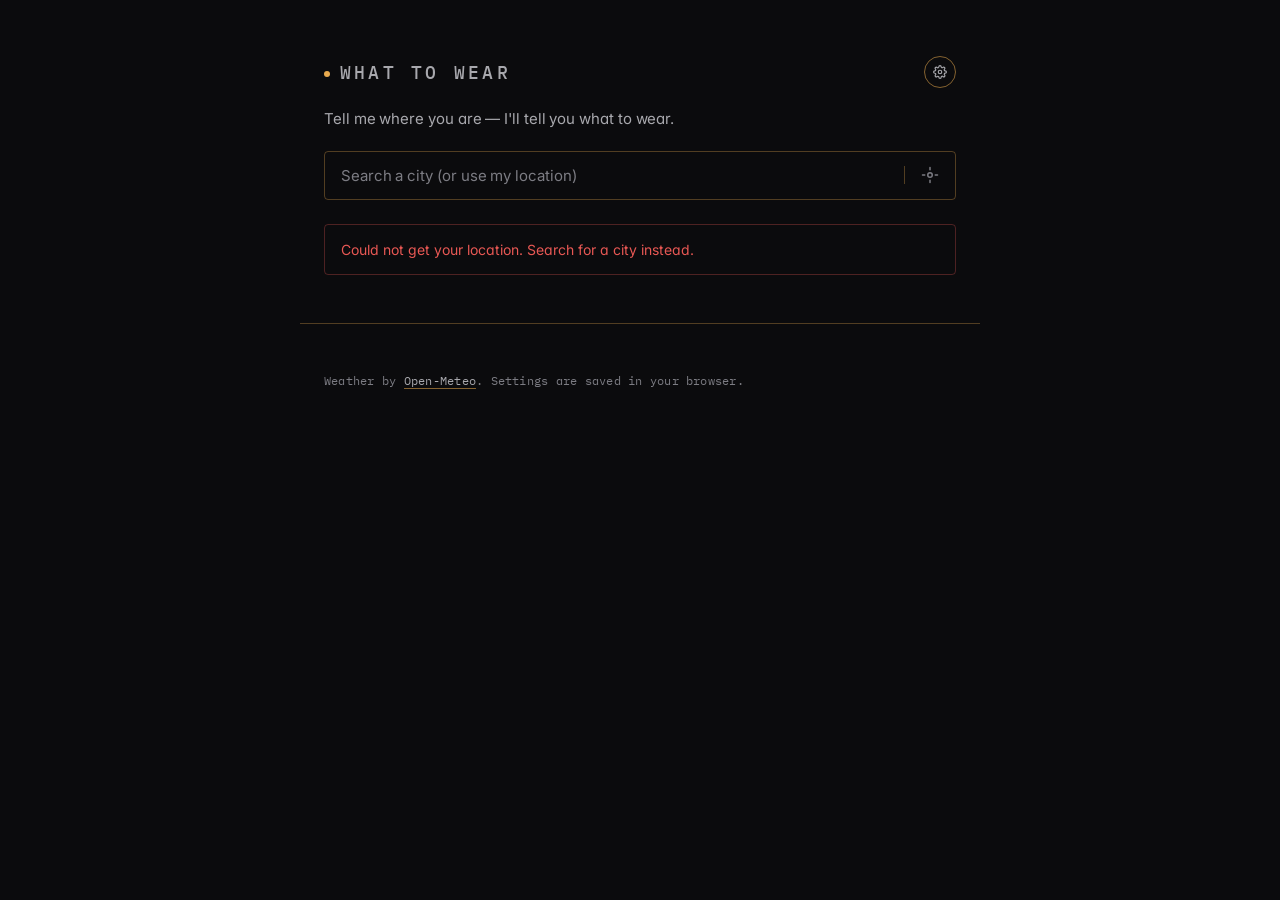
==== commit 1772117e: "Increase card contrast and amber border weight Surface lifted from #111114 to #19191f for stronger s" ====
--- a/what-to-wear-bundled.html
+++ b/what-to-wear-bundled.html
@@ -16,15 +16,15 @@
 :root {
   /* Minimalist dark — warm-leaning near-black, single amber accent */
   --bg: #0b0b0d;
-  --surface: #111114;
-  --surface-2: #16161a;
+  --surface: #19191f;
+  --surface-2: #22222a;
   --ink: #f2f2f3;
   --ink-dim: #a8a8ad;
-  --ink-muted: #6c6c73;
+  --ink-muted: #7c7c83;
   --ink-faint: #2a2a30;
-  /* Warm-tinted hairlines (amber at 18% / 32% alpha) */
-  --border: oklch(0.78 0.13 75 / 0.18);
-  --border-strong: oklch(0.78 0.13 75 / 0.32);
+  /* Warm-tinted hairlines — bumped from 18%/32% to 32%/55% so card edges read as amber */
+  --border: oklch(0.78 0.13 75 / 0.32);
+  --border-strong: oklch(0.78 0.13 75 / 0.55);
   --accent: oklch(0.78 0.13 75);          /* warm amber */
   --accent-dim: oklch(0.78 0.13 75 / 0.14);
   --accent-line: oklch(0.78 0.13 75 / 0.4);
@@ -266,7 +266,7 @@
   padding: 28px;
   margin-bottom: 24px;
   background: var(--surface);
-  border: 1px solid var(--border);
+  border: 1px solid var(--border-strong);
   border-radius: var(--radius-lg);
 }
 .now-icon {
@@ -325,7 +325,7 @@
 /* ===== Section blocks (lifted cards) ===== */
 .card {
   background: var(--surface);
-  border: 1px solid var(--border);
+  border: 1px solid var(--border-strong);
   border-radius: var(--radius-lg);
   padding: 28px 24px;
   margin-bottom: 16px;
